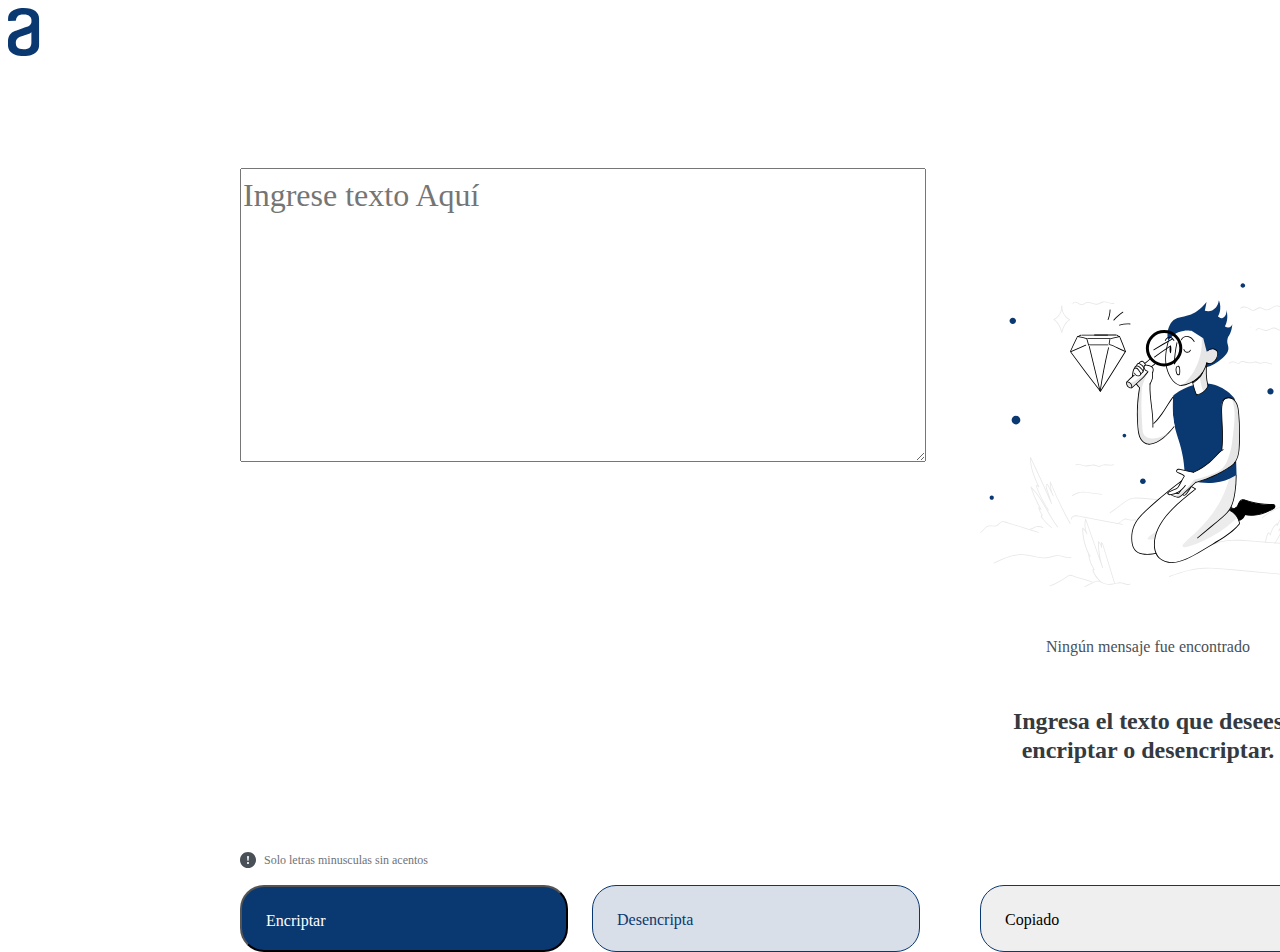
==== index.html @ 82bb0b99 "Primer programa encripta alura" ====
<!DOCTYPE html>
<html lang="es">
<head>
    <meta charset="UTF-8">
    <meta http-equiv="X-UA-Compatible" content="IE=edge">
    <meta name="viewport" content="width=device-width, initial-scale=1.0">
    <title>Encripta/Decripta</title>
    <link rel="stylesheet" href="styles.css">
</head>
<body>
<main>
    <section>
        <textarea class="entrada" id="entrada" cols="40" rows="16" placeholder="Ingrese texto Aquí"></textarea>
        
    </section>

    
    <section >
    <div class="frame1">
        <img src="img/bi_exclamation-circle-fill.svg" class="circlefill">
        <p class="advert">Solo letras minusculas sin acentos</p>
    </div>
    </section>
    <section class="frame5">
        <div id="myDIV">

        <p class="codifi1">Ningún mensaje fue encontrado</p>
        <p class="decodifi1">Ingresa el texto que desees encriptar o desencriptar.</p>
        </div>
    </section>
  <div id="myDiv1" style="display: none;">
        <textarea class="salida" id="resultad" value="asd">
            hola
        </textarea>
        </div>
    <section>
        <div class="frame3">
        <button class="encriptar" onclick="encripta()">Encriptar</button>
        <button class="desencripta" onclick="decripta()">Desencripta</button>
        </div>
    </section>  
</main>
    <img src="img/Vector.svg" class="vector">
    <img src="img/muneco.svg" class="muneco" id="muneco">  
    <script src="hacer.js"></script> 
    <button onclick="copiado()" class="copiado">Copiado</button>
    <!-------------------------------------------------------------------------------------------------------------------------------------------
 <form>
        <input type="text" id="frase" placeholder="ingrese una frase"><br><br>
        <input type="text" id="caract" placeholder="ingrese un caracter"><br><br>

        <button type="button" id="btn" onclick="contar()" >Submit</button>

        <p id="resultado"></p><br>
        <p id="resultad"></p>

    </form>

<script>
  
function contar(){
  var str = document.getElementById("frase").value;
  var caracter = document.getElementById("caract").value;
  var indices = [];
  var frab='';
  
  for (var i = 0; i < str.length; i++){

    switch (str[i].toLowerCase()) {
        case 'a':
        frab=frab + 'ai';
    break;
        case 'e':
        frab=frab + 'enter';
    break;
        case 'i':
        frab=frab + 'imes';
    break;
        case 'o':
        frab=frab + 'ober';
    break;
        case 'u':
        frab=frab + 'ufat';
    break;
    default:
    frab=frab + str[i].toLowerCase();
        break;
    }

    if(str[i].toLowerCase() === caracter) indices.push(i);
  }

  document.getElementById("resultado").innerHTML = indices.length;
  document.getElementById("resultad").innerHTML = frab;
}


</script>
<br>
    <textarea></textarea>
    <br>
    <input type="button" value="Encriptar">
    <input type="text" name="text1" id="text1" onkeyup="copiar()">
    <input type="text" name="text2" id="text2" >
    <script>
		function copiar(){
            var str = document.getElementById("text1").value;
  var caracter = document.getElementById("caract").value;
  var indices = [];
  var frab='';
  
  for (var i = 0; i < str.length; i++){

    switch (str[i].toLowerCase()) {
        case 'a':
        frab=frab + 'ai';
    break;
        case 'e':
        frab=frab + 'enter';
    break;
        case 'i':
        frab=frab + 'imes';
    break;
        case 'o':
        frab=frab + 'ober';
    break;
        case 'u':
        frab=frab + 'ufat';
    break;
    default:
    frab=frab + str[i].toLowerCase();
        break;
    }
    document.getElementById("text2").value
    if(str[i].toLowerCase() === caracter) indices.push(i);
  }
  document.getElementById("text2").value=frab; 
    }
    </script>
*/-->
</body>
</html>
---- styles.css ----
/* Light blue/light-blue-100 */
background: #F3F5FC;
}

.vector{
    /* Vector */

position: absolute;
left: 36.67%;
right: 37.43%;
top: 0%;
bottom: 0%;

}

.frame5{
/* Frame 5 */

/* Auto layout */
display: flex;
flex-direction: column;
align-items: flex-start;
padding: 0px;
gap: 16px;

position: absolute;
width: 336px;
height: 122px;
left: 980px;
top: 619px;



}
.decodifi1{
/* Ningún mensaje fue encontrado */

width: 336px;
height: 58px;

font-family: 'Inter';
font-style: normal;
font-weight: 700;
font-size: 24px;
line-height: 120%;

/* or 29px */
text-align: center;

/* Gray/gray-500 */
color: #343A40;


/* Inside auto layout */
flex: none;
order: 0;
align-self: stretch;
flex-grow: 0;
}
.codifi1{
/* Ingresa el texto que desees encriptar o desencriptar. */

width: 336px;
height: 48px;

font-family: 'Inter';
font-style: normal;
font-weight: 400;
font-size: 16px;
line-height: 150%;

/* or 24px */
text-align: center;

/* Gray/gray-400 */
color: #495057;


/* Inside auto layout */
flex: none;
order: 1;
align-self: stretch;
flex-grow: 0;
}

.muneco{
    /* Muñeco */

position: absolute;
width: 336px;
height: 304px;
left: 980px;
top: 283px;
}

.frame1{
/* Frame 1 */

/* Auto layout */
display: flex;
flex-direction: row;
align-items: center;
padding: 0px;
gap: 8px;

position: absolute;
width: 229px;
height: 18px;
left: 240px;
top: 851px;


}
.circlefill{
    /* bi:exclamation-circle-fill */

width: 16px;
height: 16px;


/* Inside auto layout */
flex: none;
order: 0;
flex-grow: 0;
}

.advert{
    width: 228px;
    height: 18px;
    
    font-family: 'Inter';
    font-style: normal;
    font-weight: 400;
    font-size: 12px;
    line-height: 150%;
    
    /* identical to box height, or 18px */
    
    /* Gray/gray-400 */
    color: #495057;
    
    opacity: 0.8;
    
    /* Inside auto layout */
    flex: none;
    order: 1;
    flex-grow: 0;
    

}

.frame3{
    /* Frame 3 */

/* Auto layout */
display: flex;
flex-direction: row;
align-items: flex-start;
padding: 0px;
gap: 24px;

position: absolute;
width: 680px;
height: 67px;
left: 240px;
top: 885px;

}

.encriptar{
    /* Button */

/* Auto layout */
display: flex;
flex-direction: row;
align-items: flex-start;
padding: 24px;
gap: 8px;

width: 328px;
height: 67px;

/* Dark blue/dark-blue-300 */
background: #0A3871;
border-radius: 24px;

/* Inside auto layout */
flex: none;
order: 0;
flex-grow: 0;

/* Button */

font-family: 'Inter';
font-style: normal;
font-weight: 400;
font-size: 16px;
line-height: 19px;
text-align: center;
color: #FFFFFF;
}

.desencripta{
    /* Button */

box-sizing: border-box;

/* Auto layout */
display: flex;
flex-direction: row;
align-items: flex-start;
padding: 24px;
gap: 8px;

width: 328px;
height: 67px;

/* Light gray */
background: #D8DFE8;

/* Dark blue/dark-blue-300 */
border: 1px solid #0A3871;
border-radius: 24px;

/* Inside auto layout */
flex: none;
order: 1;
flex-grow: 0;

font-family: 'Inter';
font-style: normal;
font-weight: 400;
font-size: 16px;
line-height: 19px;
text-align: center;

/* Dark blue/dark-blue-300 */
color: #0A3871;
}

.salida{
    position: absolute;
    width: 336px;
    height: 781px;
    left: 980px;
    top: 72px;
    
    font-family: 'Inter';
    font-style: normal;
    font-weight: 400;
    font-size: 24px;
    line-height: 150%;
    
    /* or 36px */
    
    /* Gray/gray-400 */
    color: #495057;
}

.entrada{
/* Ingrese el texto aqui */
position: absolute;
width: 680px;
height: 288px;
left: 240px;
top: 168px;

font-family: 'Inter';
font-style: normal;
font-weight: 400;
font-size: 32px;
line-height: 150%;

/* or 48px */

color: #0A3871;



}

.copiado{
    box-sizing: border-box;

/* Auto layout */
display: flex;
flex-direction: row;
align-items: flex-start;
padding: 24px;
gap: 8px;

position: absolute;
width: 336px;
height: 67px;
left: 980px;
top: 885px;

/* Dark blue/dark-blue-300 */
border: 1px solid #0A3871;
border-radius: 24px;

font-family: 'Inter';
font-style: normal;
font-weight: 400;
font-size: 16px;
line-height: 19px;
text-align: center;
}
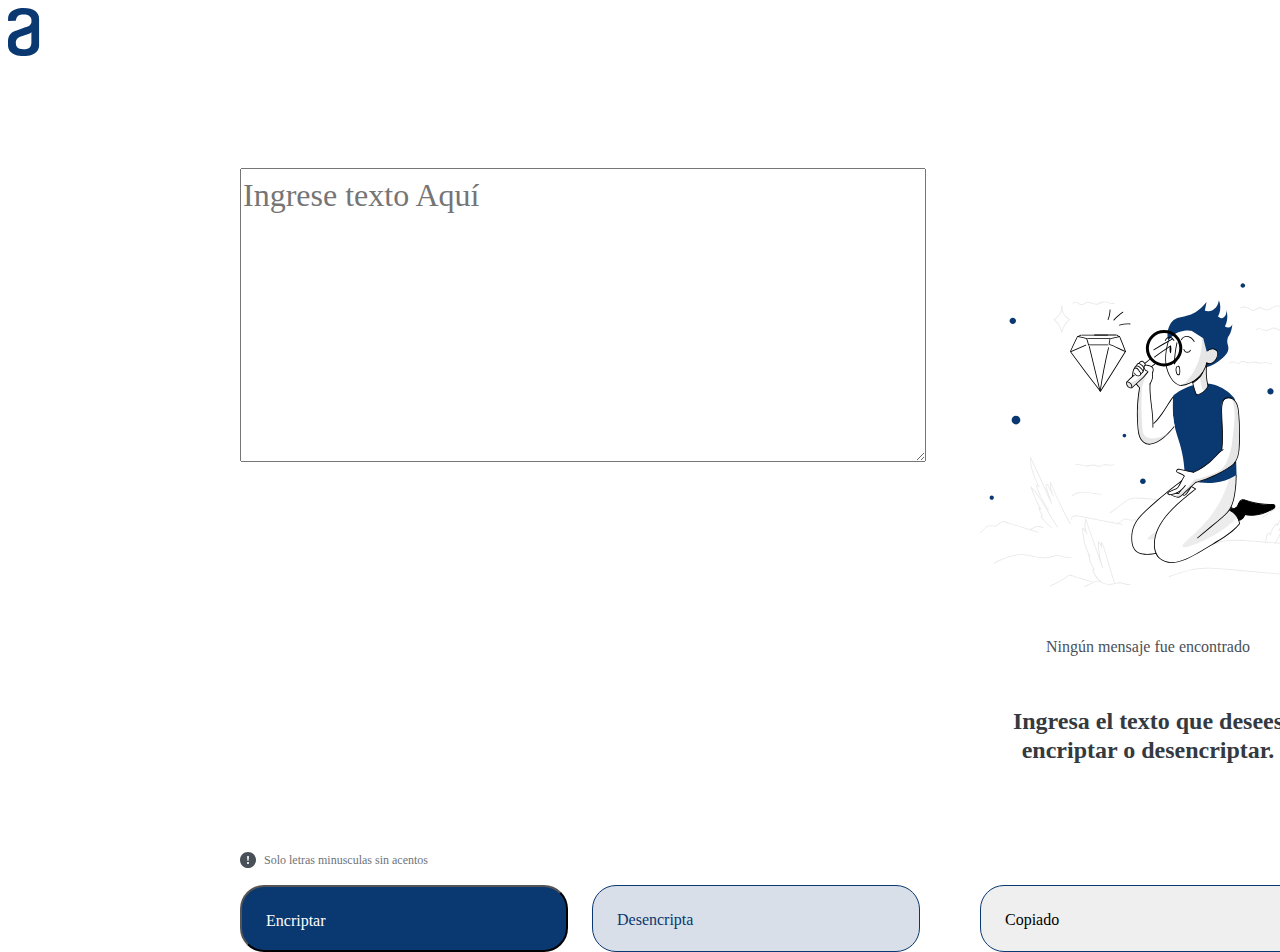
==== commit 1cd1b23c: "Correccion de comentarios" ====
--- a/index.html
+++ b/index.html
@@ -44,99 +44,5 @@
     <img src="img/muneco.svg" class="muneco" id="muneco">  
     <script src="hacer.js"></script> 
     <button onclick="copiado()" class="copiado">Copiado</button>
-    <!-------------------------------------------------------------------------------------------------------------------------------------------
- <form>
-        <input type="text" id="frase" placeholder="ingrese una frase"><br><br>
-        <input type="text" id="caract" placeholder="ingrese un caracter"><br><br>
-
-        <button type="button" id="btn" onclick="contar()" >Submit</button>
-
-        <p id="resultado"></p><br>
-        <p id="resultad"></p>
-
-    </form>
-
-<script>
-  
-function contar(){
-  var str = document.getElementById("frase").value;
-  var caracter = document.getElementById("caract").value;
-  var indices = [];
-  var frab='';
-  
-  for (var i = 0; i < str.length; i++){
-
-    switch (str[i].toLowerCase()) {
-        case 'a':
-        frab=frab + 'ai';
-    break;
-        case 'e':
-        frab=frab + 'enter';
-    break;
-        case 'i':
-        frab=frab + 'imes';
-    break;
-        case 'o':
-        frab=frab + 'ober';
-    break;
-        case 'u':
-        frab=frab + 'ufat';
-    break;
-    default:
-    frab=frab + str[i].toLowerCase();
-        break;
-    }
-
-    if(str[i].toLowerCase() === caracter) indices.push(i);
-  }
-
-  document.getElementById("resultado").innerHTML = indices.length;
-  document.getElementById("resultad").innerHTML = frab;
-}
-
-
-</script>
-<br>
-    <textarea></textarea>
-    <br>
-    <input type="button" value="Encriptar">
-    <input type="text" name="text1" id="text1" onkeyup="copiar()">
-    <input type="text" name="text2" id="text2" >
-    <script>
-		function copiar(){
-            var str = document.getElementById("text1").value;
-  var caracter = document.getElementById("caract").value;
-  var indices = [];
-  var frab='';
-  
-  for (var i = 0; i < str.length; i++){
-
-    switch (str[i].toLowerCase()) {
-        case 'a':
-        frab=frab + 'ai';
-    break;
-        case 'e':
-        frab=frab + 'enter';
-    break;
-        case 'i':
-        frab=frab + 'imes';
-    break;
-        case 'o':
-        frab=frab + 'ober';
-    break;
-        case 'u':
-        frab=frab + 'ufat';
-    break;
-    default:
-    frab=frab + str[i].toLowerCase();
-        break;
-    }
-    document.getElementById("text2").value
-    if(str[i].toLowerCase() === caracter) indices.push(i);
-  }
-  document.getElementById("text2").value=frab; 
-    }
-    </script>
-*/-->
 </body>
 </html>